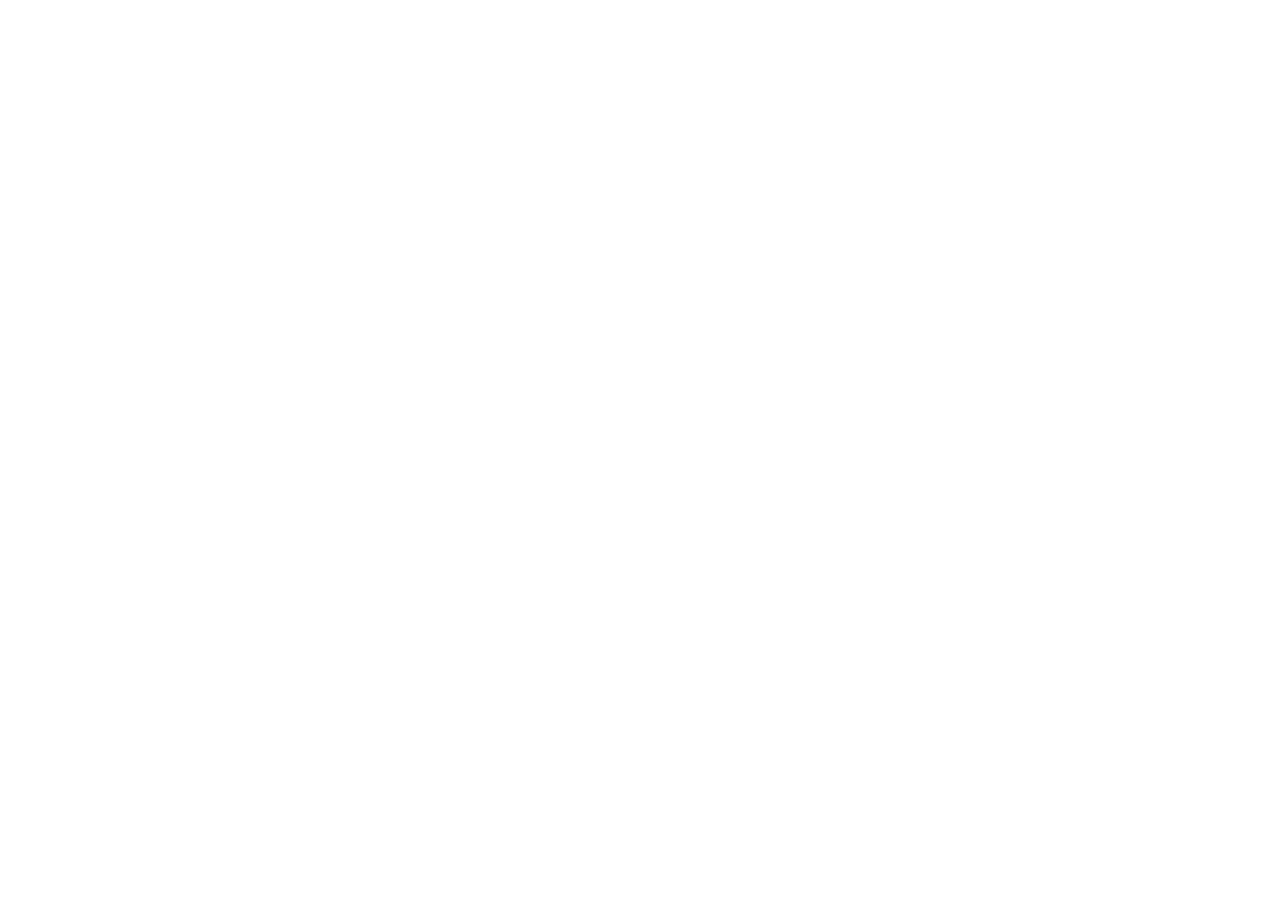
==== password-generator/index.html @ 7d308be5 "Fix html" ====
<!DOCTYPE html>
<html lang="en">
    <head>
        <meta charset="UTF-8" />
        <meta name="viewport" content="width=device-width, initial-scale=1.0" />
        <title>Random Password Generator</title>
    </head>
    <body>
        <script src="index.js"></script>
    </body>
</html>
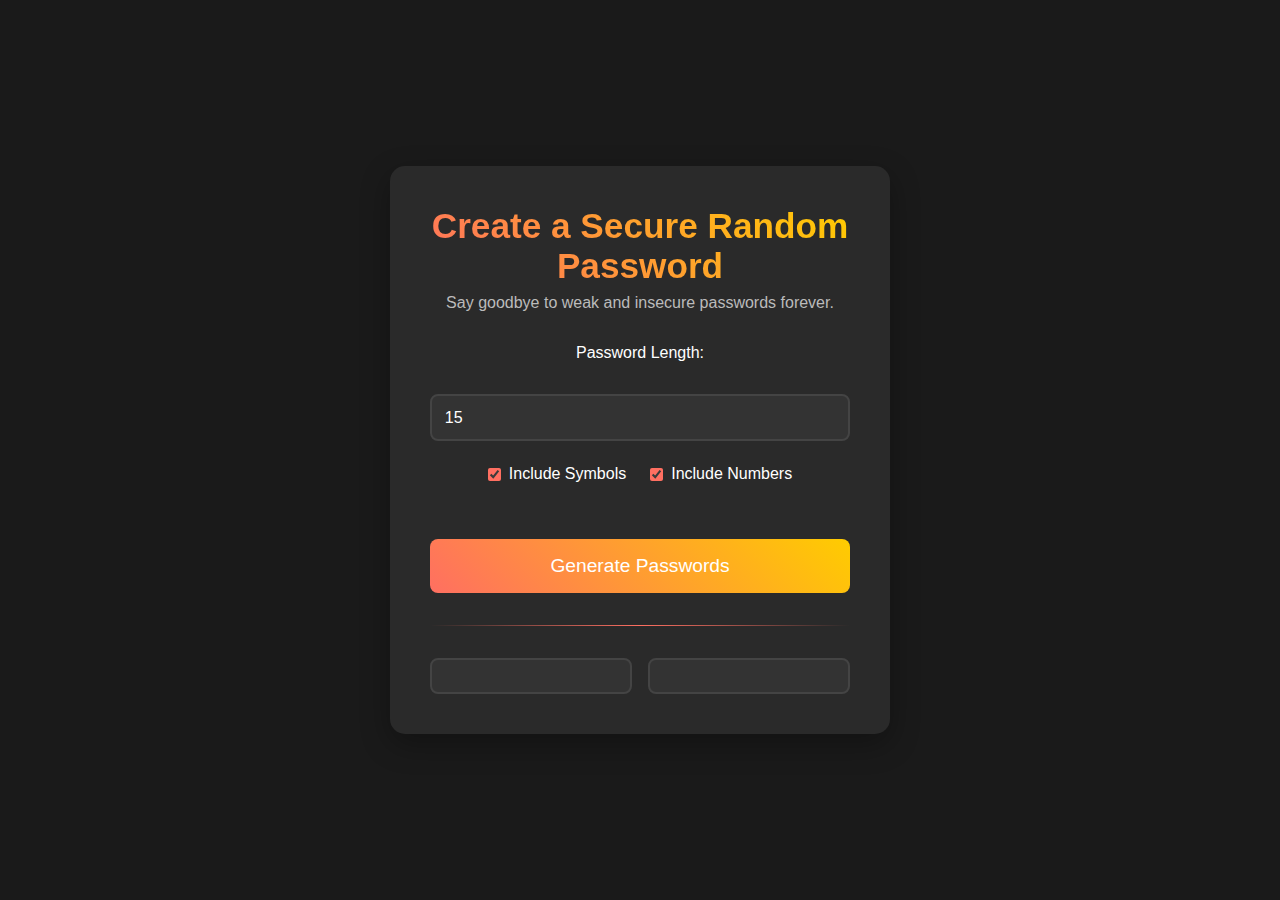
==== commit ea7d328a: "Finish html and css" ====
--- a/password-generator/index.html
+++ b/password-generator/index.html
@@ -4,8 +4,41 @@
         <meta charset="UTF-8" />
         <meta name="viewport" content="width=device-width, initial-scale=1.0" />
         <title>Random Password Generator</title>
+        <link rel="stylesheet" href="index.css" />
     </head>
     <body>
-        <script src="index.js"></script>
+        <div class="container">
+            <h1>Create a Secure Random Password</h1>
+            <p class="subtitle">
+                Say goodbye to weak and insecure passwords forever.
+            </p>
+
+            <div class="controls">
+                <label for="length">Password Length:</label>
+                <input type="number" id="length" min="15" max="50" value="15" />
+
+                <div class="toggle-group">
+                    <label>
+                        <input type="checkbox" id="symbols" checked /> Include
+                        Symbols
+                    </label>
+                    <label>
+                        <input type="checkbox" id="numbers" checked /> Include
+                        Numbers
+                    </label>
+                </div>
+            </div>
+
+            <button id="generate">Generate Passwords</button>
+
+            <div class="separator"></div>
+
+            <div class="password-container">
+                <div class="password-box" id="password1"></div>
+                <div class="password-box" id="password2"></div>
+            </div>
+        </div>
+
+        <script src="script.js"></script>
     </body>
 </html>
--- a/password-generator/index.css
+++ b/password-generator/index.css
@@ -0,0 +1,139 @@
+* {
+    margin: 0;
+    padding: 0;
+    box-sizing: border-box;
+}
+
+body {
+    font-family: "Poppins", sans-serif;
+    background-color: #1a1a1a;
+    color: #fff;
+    display: flex;
+    justify-content: center;
+    align-items: center;
+    height: 100vh;
+    overflow: hidden;
+}
+
+.container {
+    background: #2a2a2a;
+    border-radius: 15px;
+    padding: 2.5rem;
+    width: 100%;
+    max-width: 500px;
+    text-align: center;
+    box-shadow: 0 10px 30px rgba(0, 0, 0, 0.3);
+}
+
+h1 {
+    font-size: 2.2rem;
+    margin-bottom: 0.5rem;
+    background: linear-gradient(45deg, #ff6f61, #ffcc00);
+    -webkit-background-clip: text;
+    -webkit-text-fill-color: transparent;
+}
+
+.subtitle {
+    font-size: 1rem;
+    margin-bottom: 2rem;
+    color: #bbb;
+}
+
+.controls {
+    display: flex;
+    flex-direction: column;
+    gap: 1.5rem;
+    margin-bottom: 2rem;
+}
+
+.controls label {
+    font-size: 1rem;
+    color: #fff;
+    display: block;
+    margin-bottom: 0.5rem;
+}
+
+.controls input[type="number"] {
+    padding: 0.8rem;
+    border: 2px solid #444;
+    border-radius: 8px;
+    background: #333;
+    color: #fff;
+    font-size: 1rem;
+    width: 100%;
+    outline: none;
+    transition: border-color 0.3s ease;
+}
+
+.controls input[type="number"]:focus {
+    border-color: #ff6f61;
+}
+
+.toggle-group {
+    display: flex;
+    gap: 1.5rem;
+    justify-content: center;
+}
+
+.toggle-group label {
+    display: flex;
+    align-items: center;
+    gap: 0.5rem;
+    font-size: 1rem;
+    color: #fff;
+}
+
+.controls input[type="checkbox"] {
+    accent-color: #ff6f61;
+}
+
+button {
+    background: linear-gradient(45deg, #ff6f61, #ffcc00);
+    color: #fff;
+    border: none;
+    padding: 1rem 2rem;
+    font-size: 1.2rem; /* Increased font size */
+    border-radius: 8px;
+    cursor: pointer;
+    transition: transform 0.3s ease, box-shadow 0.3s ease;
+    width: 100%;
+    margin-top: 1rem;
+}
+
+button:hover {
+    transform: scale(1.05);
+    box-shadow: 0 5px 15px rgba(255, 111, 97, 0.4);
+}
+
+.separator {
+    height: 1px;
+    background: linear-gradient(90deg, transparent, #ff6f61, transparent);
+    margin: 2rem 0;
+}
+
+.password-container {
+    display: flex;
+    gap: 1rem;
+    justify-content: space-between;
+    width: 100%;
+}
+
+.password-box {
+    background: #333;
+    padding: 1rem; /* Reduced padding */
+    border-radius: 8px;
+    width: calc(50% - 0.5rem);
+    font-size: 1rem; /* Reduced font size */
+    color: #ff6f61;
+    cursor: pointer;
+    transition: background 0.3s ease, transform 0.3s ease;
+    border: 2px solid #444;
+    overflow-wrap: break-word;
+    word-break: break-all;
+    text-align: center;
+}
+
+.password-box:hover {
+    background: #444;
+    transform: translateY(-5px);
+}
